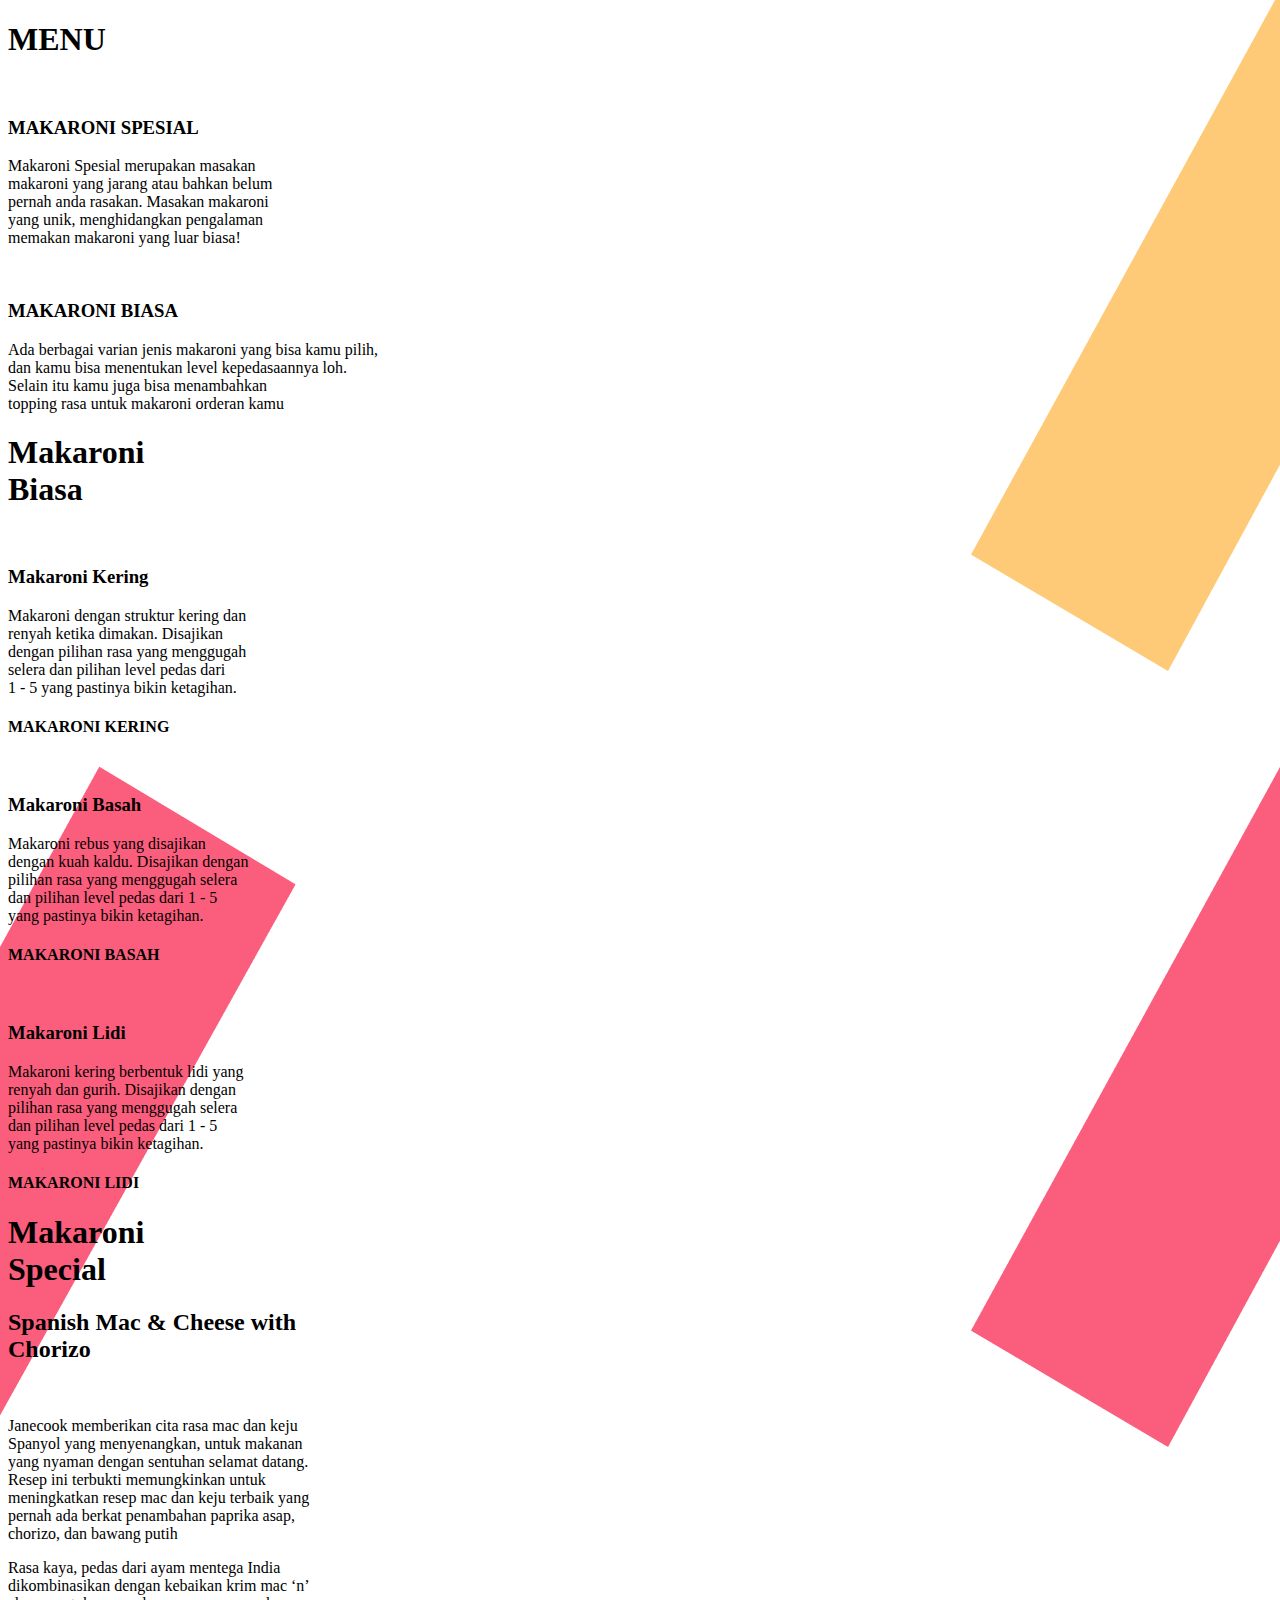
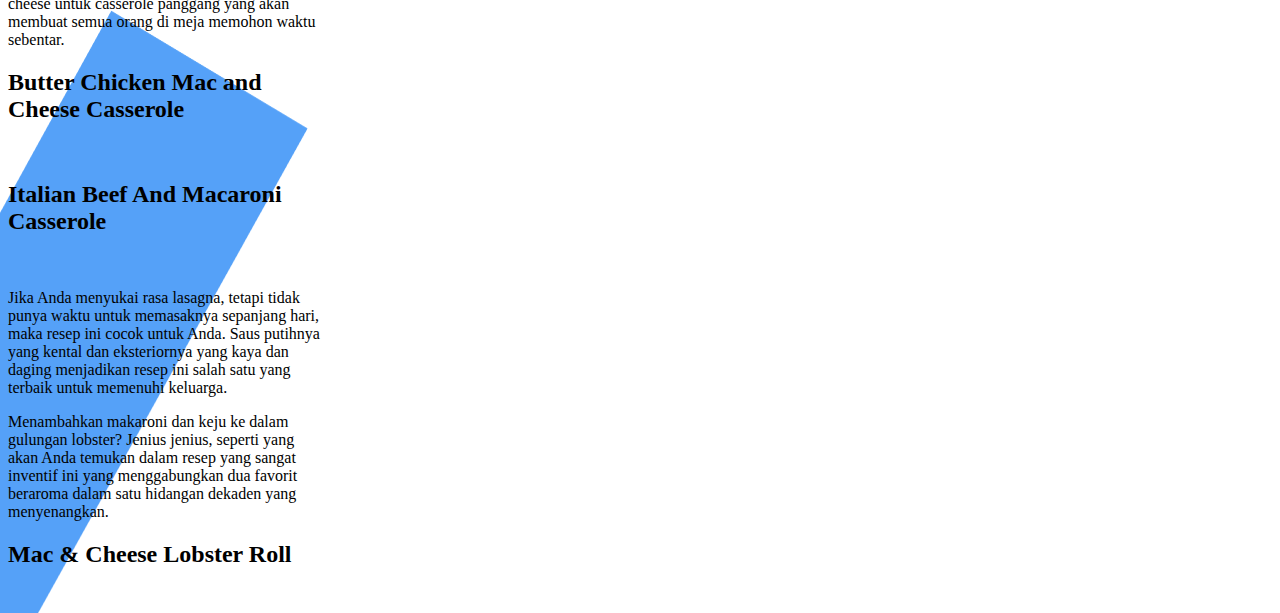
==== menu.html @ cb3ac732 "Merge pull request #6 from davahamka/master" ====
<!DOCTYPE html>
<html lang="en">
  <head>
    <meta charset="UTF-8" />
    <meta name="viewport" content="width=device-width, initial-scale=1.0" />
    <title>Document</title>
    <link rel="stylesheet" href="./bootstrap/css/bootstrap.min.css" />
    <link rel="stylesheet" href="./assets/css/styles.css" />
  </head>
  <body>
    <app-bar></app-bar>


    <div class="menu">
      <div class="title-menu">
        <h1>MENU</h1>
      </div>
      <div class="hero1-menu">
        <img src="assets/image/pastami.png" alt="" />
      </div>
      <div class="special-menu">
        <h3>MAKARONI SPESIAL</h3>
        <p>
          Makaroni Spesial merupakan masakan <br />
          makaroni yang jarang atau bahkan belum <br />
          pernah anda rasakan. Masakan makaroni <br />
          yang unik, menghidangkan pengalaman <br />
          memakan makaroni yang luar biasa!
        </p>
      </div>
      <div class="hero2-menu">
        <img src="assets//image/pasta1.png" alt="" />
      </div>
      <div class="biasa-menu">
        <h3>MAKARONI BIASA</h3>
        <p>
          Ada berbagai varian jenis makaroni yang bisa kamu pilih, <br />
          dan kamu bisa menentukan level kepedasaannya loh. <br />
          Selain itu kamu juga bisa menambahkan <br />
          topping rasa untuk makaroni orderan kamu
        </p>
      </div>
    </div>

    <div class="makaroni-biasa">
      <div class="title-biasa">
        <h1>
          Makaroni <br />
          Biasa
        </h1>
      </div>
      <div class="kering-biasa">
        <div class="hero-kering">
          <img src="/assets/image/kering.png" alt="" />
        </div>
        <div class="caption-kering">
          <h3>Makaroni Kering</h3>
          <p>
            Makaroni dengan struktur kering dan <br />
            renyah ketika dimakan. Disajikan <br />
            dengan pilihan rasa yang menggugah <br />
            selera dan pilihan level pedas dari <br />
            1 - 5 yang pastinya bikin ketagihan.
          </p>
        </div>
      </div>
      <div class="kering-gallery">
        <h4>MAKARONI KERING</h4>
        <div class="box-menu">
          <div class="kering1 gallery"></div>
          <div class="kering2 gallery"></div>
          <div class="kering3 gallery"></div>
        </div>
      </div>
      <div class="basah-biasa">
        <div class="hero-basah">
          <img src="./assets/image/basah.png" alt="" />
        </div>
        <div class="caption-basah">
          <h3>Makaroni Basah</h3>
          <p>
            Makaroni rebus yang disajikan <br />
            dengan kuah kaldu. Disajikan dengan <br />
            pilihan rasa yang menggugah selera <br />
            dan pilihan level pedas dari 1 - 5 <br />
            yang pastinya bikin ketagihan.
          </p>
        </div>
      </div>
      <div class="basah-gallery">
        <h4>MAKARONI BASAH</h4>
        <div class="box-menu">
          <div class="basah1 gallery"></div>
          <div class="basah2 gallery"></div>
          <div class="basah3 gallery"></div>
        </div>
      </div>
      <div class="lidi-biasa">
        <div class="hero-lidi">
          <img src="./assets/image/lidi.png" alt="" />
        </div>
        <div class="caption-lidi">
          <h3>Makaroni Lidi</h3>
          <p>
            Makaroni kering berbentuk lidi yang <br />
            renyah dan gurih. Disajikan dengan <br />
            pilihan rasa yang menggugah selera <br />
            dan pilihan level pedas dari 1 - 5 <br />
            yang pastinya bikin ketagihan.
          </p>
        </div>
      </div>
      <div class="lidi-gallery">
        <h4>MAKARONI LIDI</h4>
        <div class="box-menu">
          <div class="lidi1 gallery"></div>
          <div class="lidi2 gallery"></div>
          <div class="lidi3 gallery"></div>
        </div>
      </div>
    </div>

    <div class="makaroni-special">
      <div class="title-special">
        <h1>
          Makaroni <br />
          Special
        </h1>
      </div>
      <div class="container-special">
        <div class="special1">
          <div class="hero-special1">
            <h2>
              Spanish Mac & Cheese with <br />
              Chorizo
            </h2>
            <img src="./assets/image/pic1.jfif" alt="" />
          </div>
          <div class="caption-special1">
            <p>
              Janecook memberikan cita rasa mac dan keju <br />
              Spanyol yang menyenangkan, untuk makanan <br />
              yang nyaman dengan sentuhan selamat datang. <br />
              Resep ini terbukti memungkinkan untuk <br />
              meningkatkan resep mac dan keju terbaik yang <br />
              pernah ada berkat penambahan paprika asap, <br />
              chorizo, dan bawang putih
            </p>
          </div>
        </div>
        <div class="special2">
          <div class="caption-special2">
            <p>
              Rasa kaya, pedas dari ayam mentega India <br />
              dikombinasikan dengan kebaikan krim mac ‘n’ <br />
              cheese untuk casserole panggang yang akan<br />
              membuat semua orang di meja memohon waktu <br />
              sebentar.
            </p>
          </div>
          <div class="hero-special2">
            <h2>
              Butter Chicken Mac and <br />
              Cheese Casserole
            </h2>
            <img src="./assets/image/pic2.jfif" alt="" />
          </div>
        </div>
        <div class="special3">
          <div class="hero-special3">
            <h2>
              Italian Beef And Macaroni <br />
              Casserole
            </h2>
            <img src="./assets/image/pic3.jfif" alt="" />
          </div>
          <div class="caption-special3">
            <p>
              Jika Anda menyukai rasa lasagna, tetapi tidak <br />
              punya waktu untuk memasaknya sepanjang hari, <br />
              maka resep ini cocok untuk Anda. Saus putihnya <br />
              yang kental dan eksteriornya yang kaya dan <br />
              daging menjadikan resep ini salah satu yang <br />
              terbaik untuk memenuhi keluarga.
            </p>
          </div>
        </div>
        <div class="special4">
          <div class="caption-special4">
            <p>
              Menambahkan makaroni dan keju ke dalam <br />
              gulungan lobster? Jenius jenius, seperti yang <br />
              akan Anda temukan dalam resep yang sangat <br />
              inventif ini yang menggabungkan dua favorit <br />
              beraroma dalam satu hidangan dekaden yang <br />
              menyenangkan.
            </p>
          </div>
          <div class="hero-special4">
            <h2>Mac & Cheese Lobster Roll</h2>
            <img src="./assets/image/pic4.jfif" alt="" />
          </div>
        </div>
      </div>
    </div>
    <script src="./assets/js/jquery.js"></script>
    <script src="./assets/js/popper.min.js"></script>
    <script src="./assets/js/bootstrap.min.js"></script>
    <script src="./assets/js/index.js" type="module"></script>
  </body>
</html>
---- assets/css/styles.css ----
@import "./fonts.css";
@import "./home.css";
@import "./tentang-kami.css";
@import "./menu.css";
@import "./lokasi.css";
@import "./appbar.css";
@import "./footerbar.css";
@import "./promo.css"
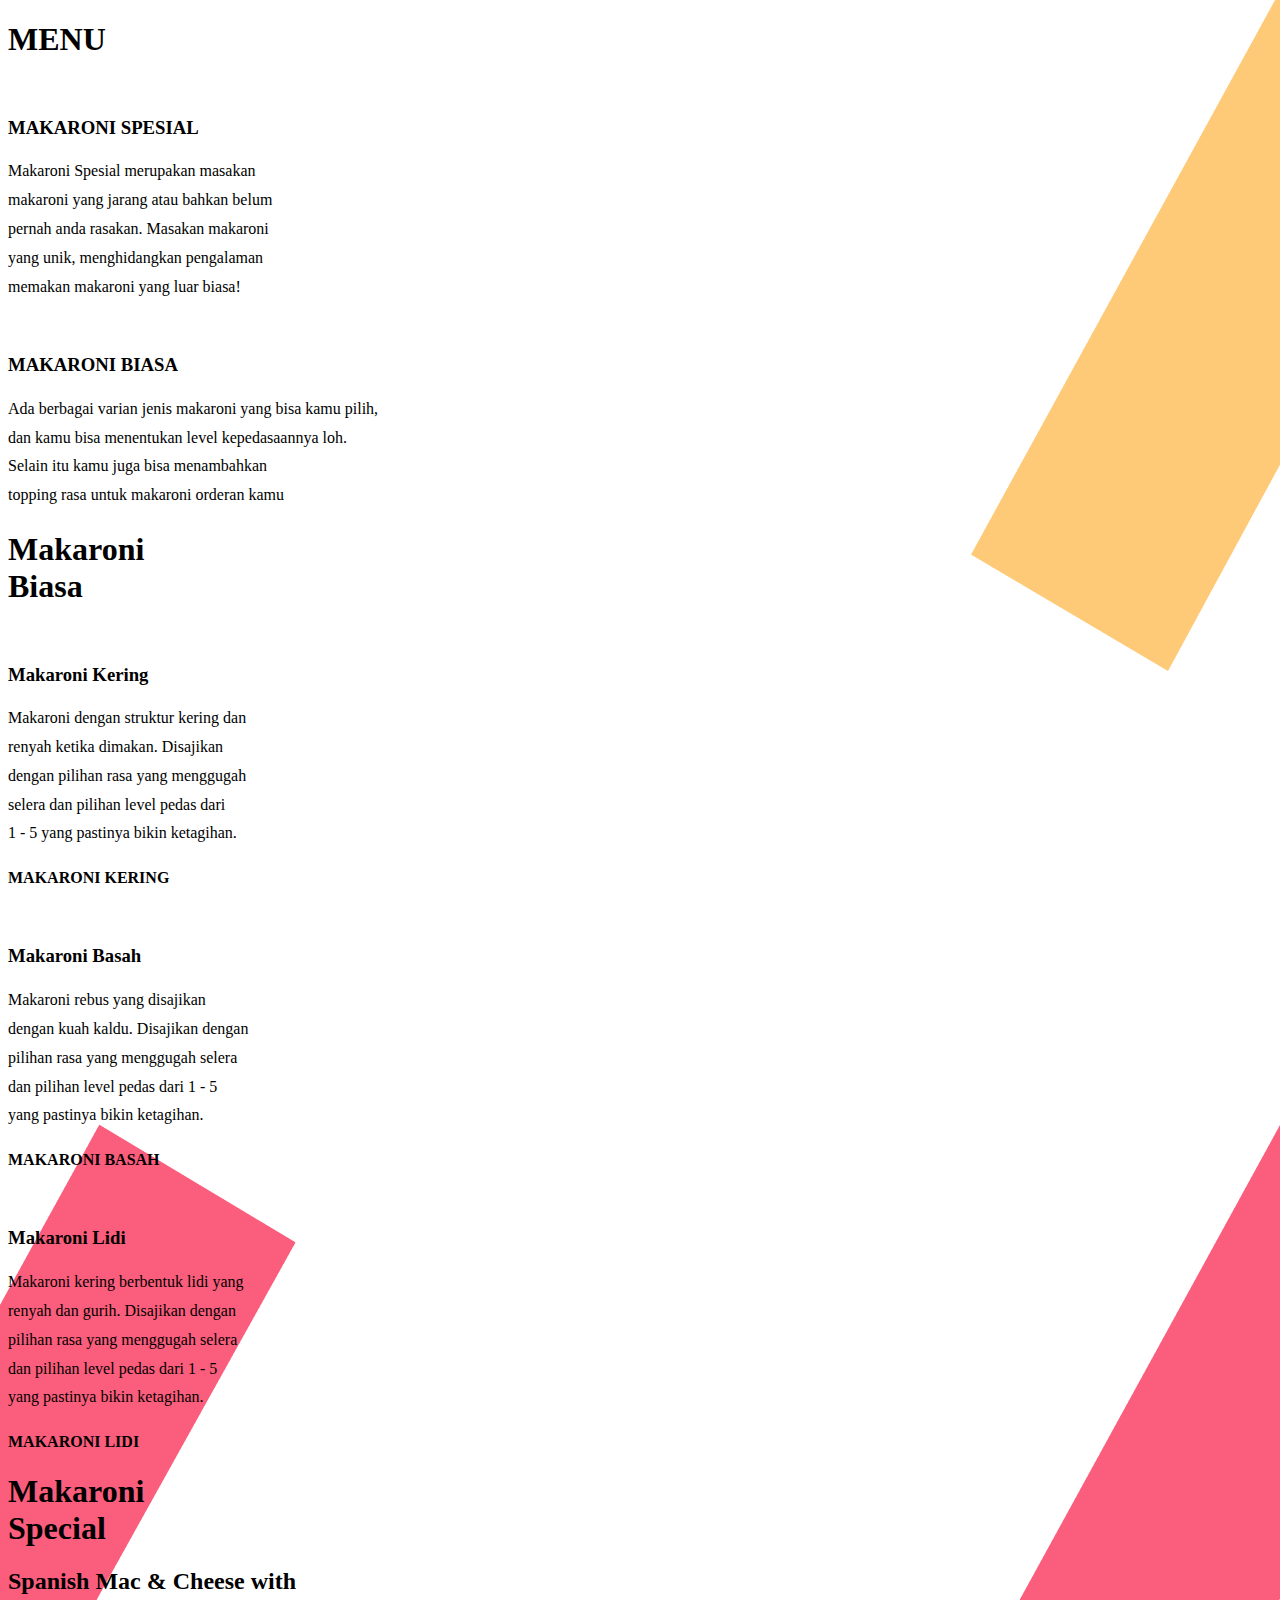
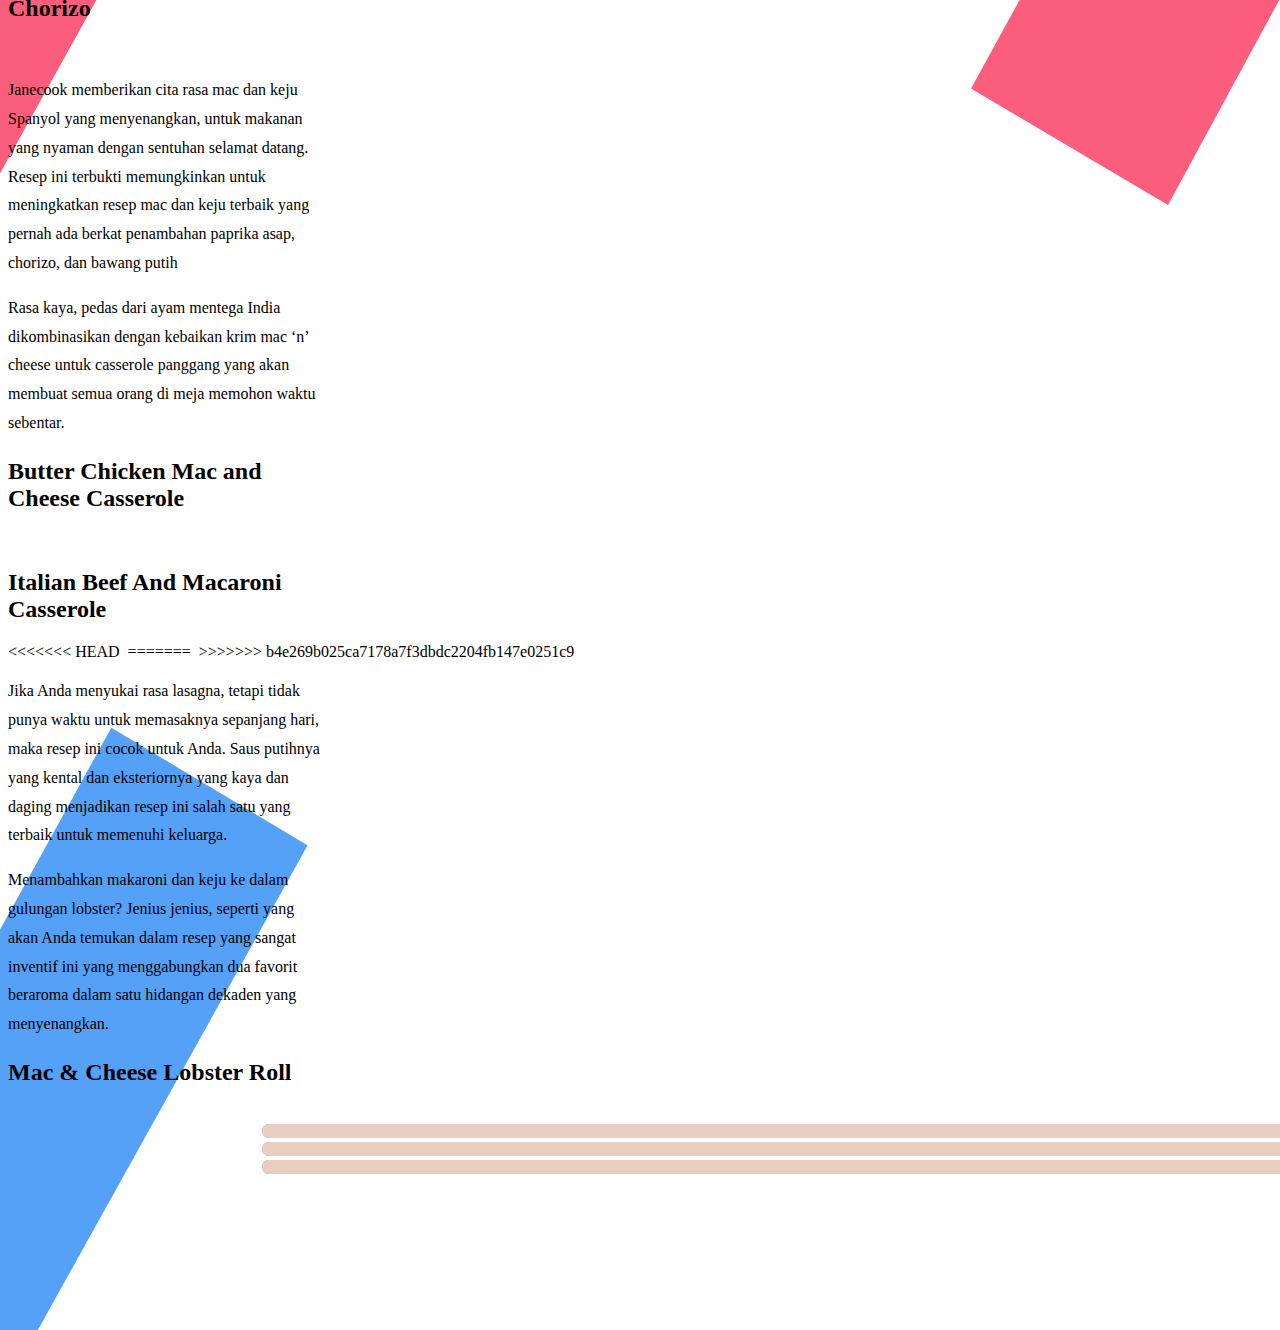
==== commit 13e5813d: "SSR Update" ====
--- a/menu.html
+++ b/menu.html
@@ -3,15 +3,14 @@
   <head>
     <meta charset="UTF-8" />
     <meta name="viewport" content="width=device-width, initial-scale=1.0" />
-    <title>Document</title>
+    <title>Menu</title>
     <link rel="stylesheet" href="./bootstrap/css/bootstrap.min.css" />
     <link rel="stylesheet" href="./assets/css/styles.css" />
   </head>
   <body>
     <app-bar></app-bar>
 
-
-    <div class="menu">
+    <div class="menu" id="menu">
       <div class="title-menu">
         <h1>MENU</h1>
       </div>
@@ -42,7 +41,7 @@
       </div>
     </div>
 
-    <div class="makaroni-biasa">
+    <div class="makaroni-biasa" id="menu-biasa">
       <div class="title-biasa">
         <h1>
           Makaroni <br />
@@ -120,7 +119,7 @@
       </div>
     </div>
 
-    <div class="makaroni-special">
+    <div class="makaroni-special" id="menu-special">
       <div class="title-special">
         <h1>
           Makaroni <br />
@@ -172,7 +171,11 @@
               Italian Beef And Macaroni <br />
               Casserole
             </h2>
+<<<<<<< HEAD
+            <img src="/JaneCook-Project/assets/image/pic3.png" alt="" />
+=======
             <img src="./assets/image/pic3.jfif" alt="" />
+>>>>>>> b4e269b025ca7178a7f3dbdc2204fb147e0251c9
           </div>
           <div class="caption-special3">
             <p>
@@ -203,6 +206,87 @@
         </div>
       </div>
     </div>
+    <div class="garis-menu">
+      <svg
+        width="2000"
+        height="14"
+        viewBox="0 0 1438 14"
+        fill="none"
+        xmlns="http://www.w3.org/2000/svg"
+      >
+        <g opacity="0.5">
+          <path
+            d="M2561 14C2564.87 14 2568 10.866 2568 7V7C2568 3.13401 2564.87 -4.17233e-07 2561 -4.17233e-07L-20 -4.17233e-07C-23.866 -4.17233e-07 -26.9999 3.13401 -26.9999 7V7C-26.9999 10.866 -23.8659 14 -19.9999 14L2561 14Z"
+            fill="#5C2100"
+          />
+          <path
+            d="M2561 14C2564.87 14 2568 10.866 2568 7V7C2568 3.13401 2564.87 -4.17233e-07 2561 -4.17233e-07L-20 -4.17233e-07C-23.866 -4.17233e-07 -26.9999 3.13401 -26.9999 7V7C-26.9999 10.866 -23.8659 14 -19.9999 14L2561 14Z"
+            fill="#D19F83"
+          />
+        </g>
+      </svg>
+    </div>
+    <div class="garis2">
+      <svg
+        width="2000"
+        height="14"
+        viewBox="0 0 1438 14"
+        fill="none"
+        xmlns="http://www.w3.org/2000/svg"
+      >
+        <g opacity="0.5">
+          <path
+            d="M2561 14C2564.87 14 2568 10.866 2568 7V7C2568 3.13401 2564.87 -4.17233e-07 2561 -4.17233e-07L-20 -4.17233e-07C-23.866 -4.17233e-07 -26.9999 3.13401 -26.9999 7V7C-26.9999 10.866 -23.8659 14 -19.9999 14L2561 14Z"
+            fill="#5C2100"
+          />
+          <path
+            d="M2561 14C2564.87 14 2568 10.866 2568 7V7C2568 3.13401 2564.87 -4.17233e-07 2561 -4.17233e-07L-20 -4.17233e-07C-23.866 -4.17233e-07 -26.9999 3.13401 -26.9999 7V7C-26.9999 10.866 -23.8659 14 -19.9999 14L2561 14Z"
+            fill="#D19F83"
+          />
+        </g>
+      </svg>
+    </div>
+    <div class="garis1">
+      <svg
+        width="2000"
+        height="14"
+        viewBox="0 0 1438 14"
+        fill="none"
+        xmlns="http://www.w3.org/2000/svg"
+      >
+        <g opacity="0.5">
+          <path
+            d="M2561 14C2564.87 14 2568 10.866 2568 7V7C2568 3.13401 2564.87 -4.17233e-07 2561 -4.17233e-07L-20 -4.17233e-07C-23.866 -4.17233e-07 -26.9999 3.13401 -26.9999 7V7C-26.9999 10.866 -23.8659 14 -19.9999 14L2561 14Z"
+            fill="#5C2100"
+          />
+          <path
+            d="M2561 14C2564.87 14 2568 10.866 2568 7V7C2568 3.13401 2564.87 -4.17233e-07 2561 -4.17233e-07L-20 -4.17233e-07C-23.866 -4.17233e-07 -26.9999 3.13401 -26.9999 7V7C-26.9999 10.866 -23.8659 14 -19.9999 14L2561 14Z"
+            fill="#D19F83"
+          />
+        </g>
+      </svg>
+    </div>
+    <div class="lingkaran-menu"></div>
+    <div class="kotakan"></div>
+    <div class="plus1"><img src="assets/image/plus.png" alt="" /></div>
+    <div class="plus2"><img src="assets/image/plus.png" alt="" /></div>
+    <div class="plus3"><img src="assets/image/plus.png" alt="" /></div>
+    <div class="plus4"><img src="assets/image/plus.png" alt="" /></div>
+    <div class="bunder"></div>
+    <div class="bunder2"></div>
+    <div class="bunder3"></div>
+    <div class="bunder4"></div>
+    <div class="pasta"><img src="assets/image/pasta.png" alt="" /></div>
+    <div class="balok1"><img src="assets/image/balok1.png" alt="" /></div>
+    <div class="balok2"><img src="assets/image/balok2.png" alt="" /></div>
+    <div class="bingkai-menu1">
+      <img src="assets/image/bingkai-menu1.png" alt="" />
+    </div>
+    <div class="bingkai-menu2"></div>
+    <div class="bingkai-menu3"></div>
+    <div class="bingkai-menu4"></div>
+    <div class="bingkai-menu5"></div>
+    <app-footer></app-footer>
     <script src="./assets/js/jquery.js"></script>
     <script src="./assets/js/popper.min.js"></script>
     <script src="./assets/js/bootstrap.min.js"></script>
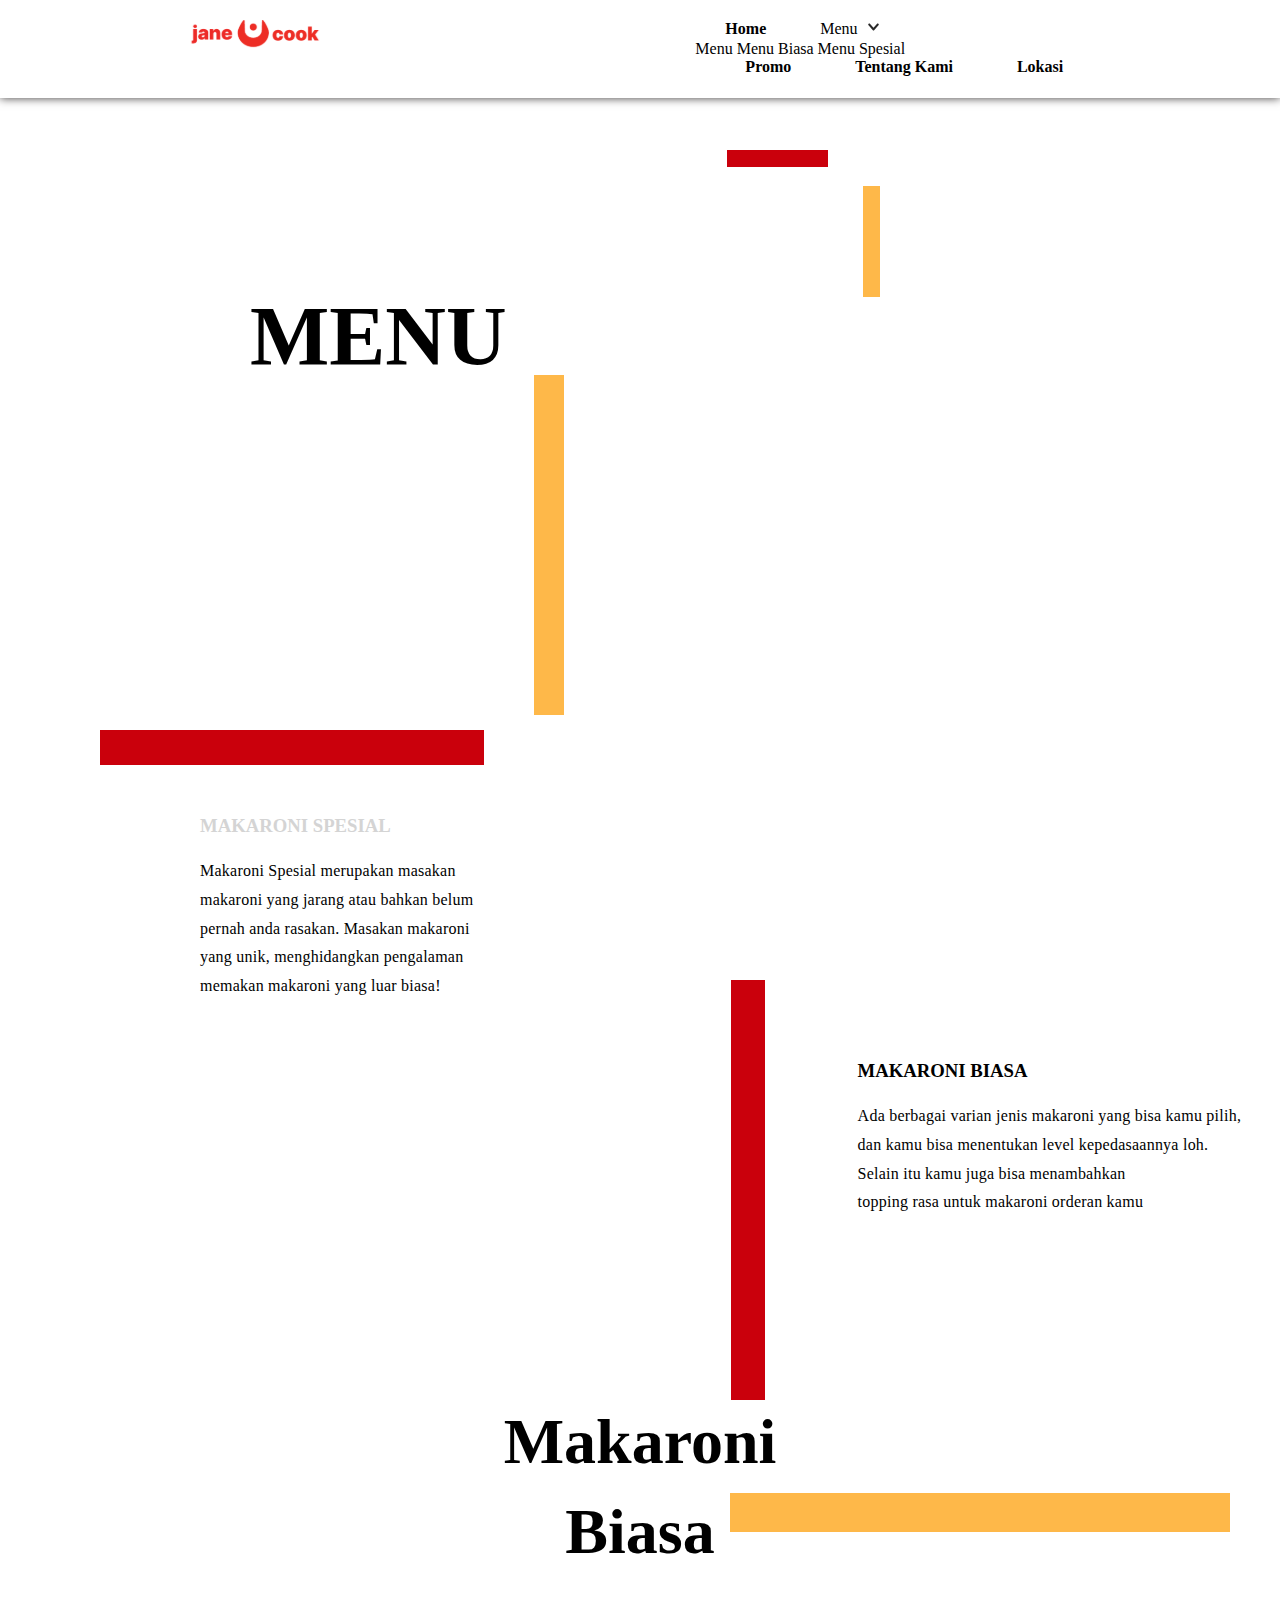
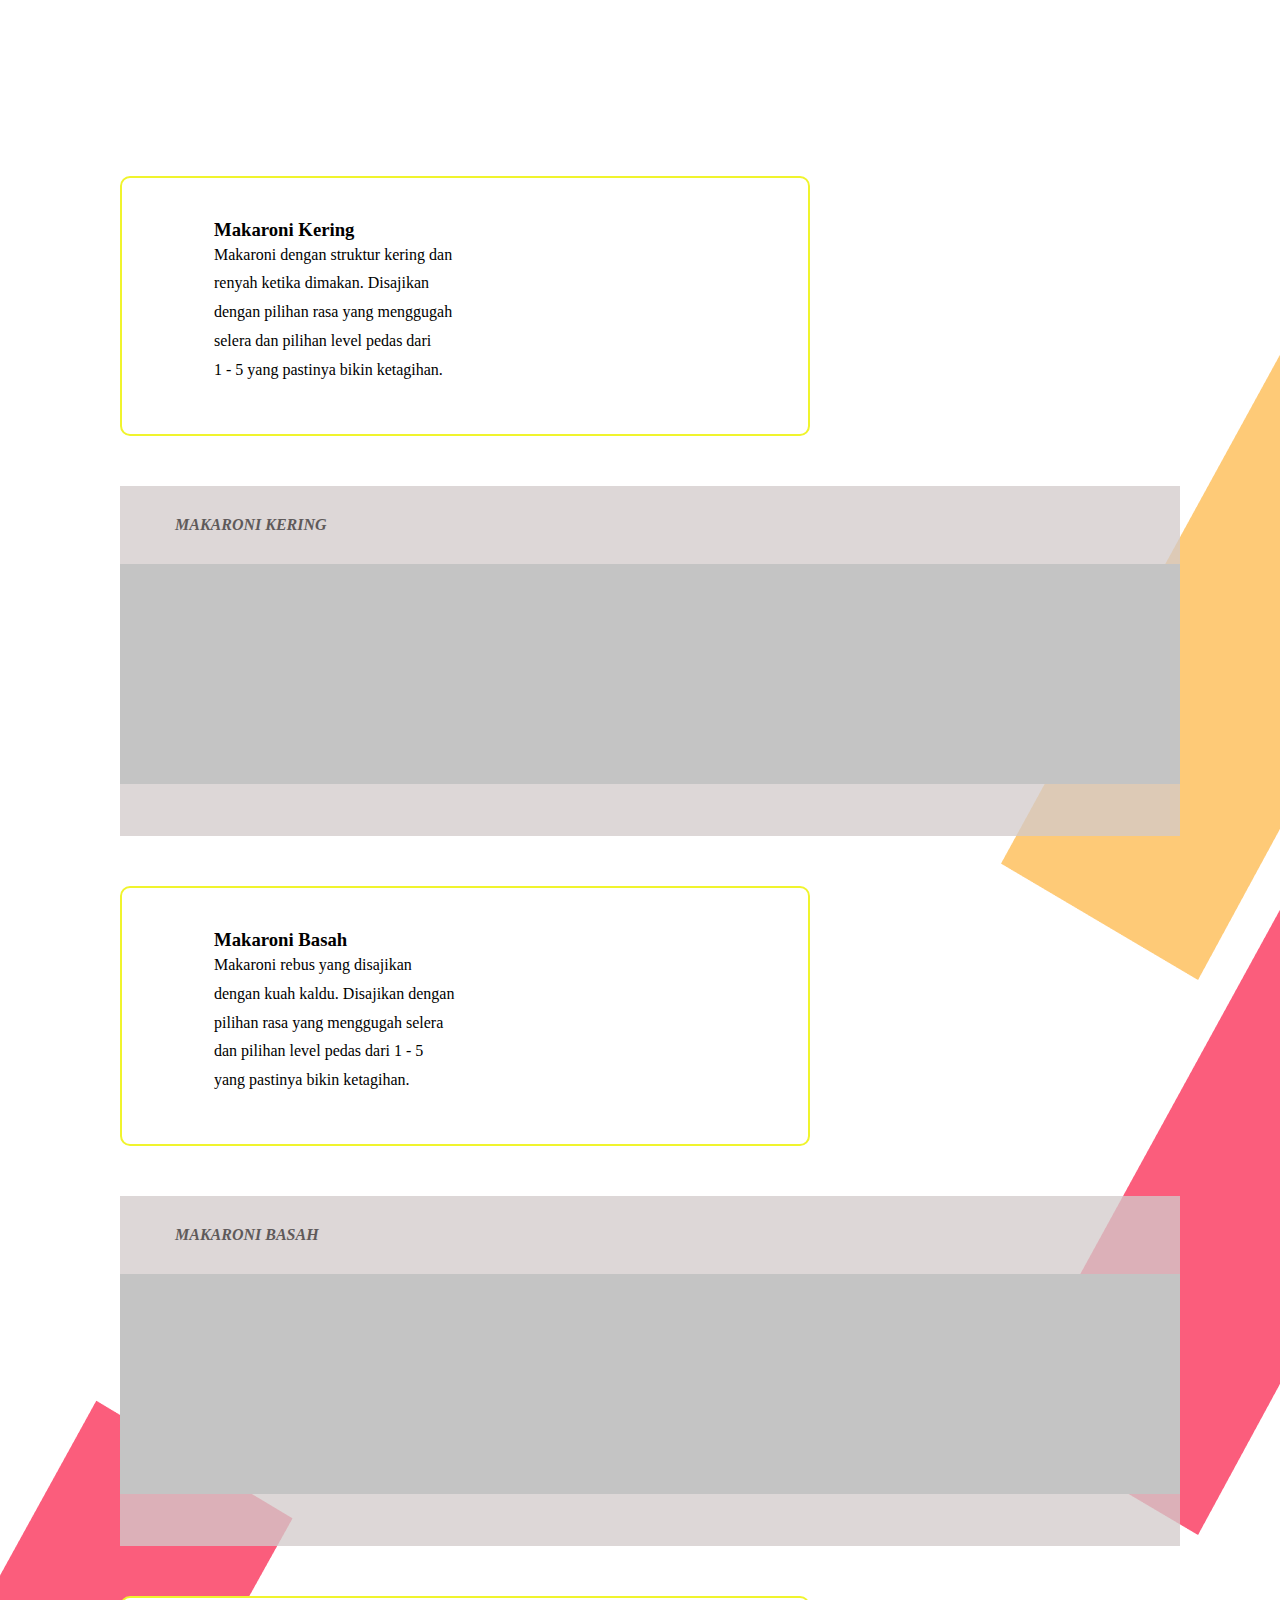
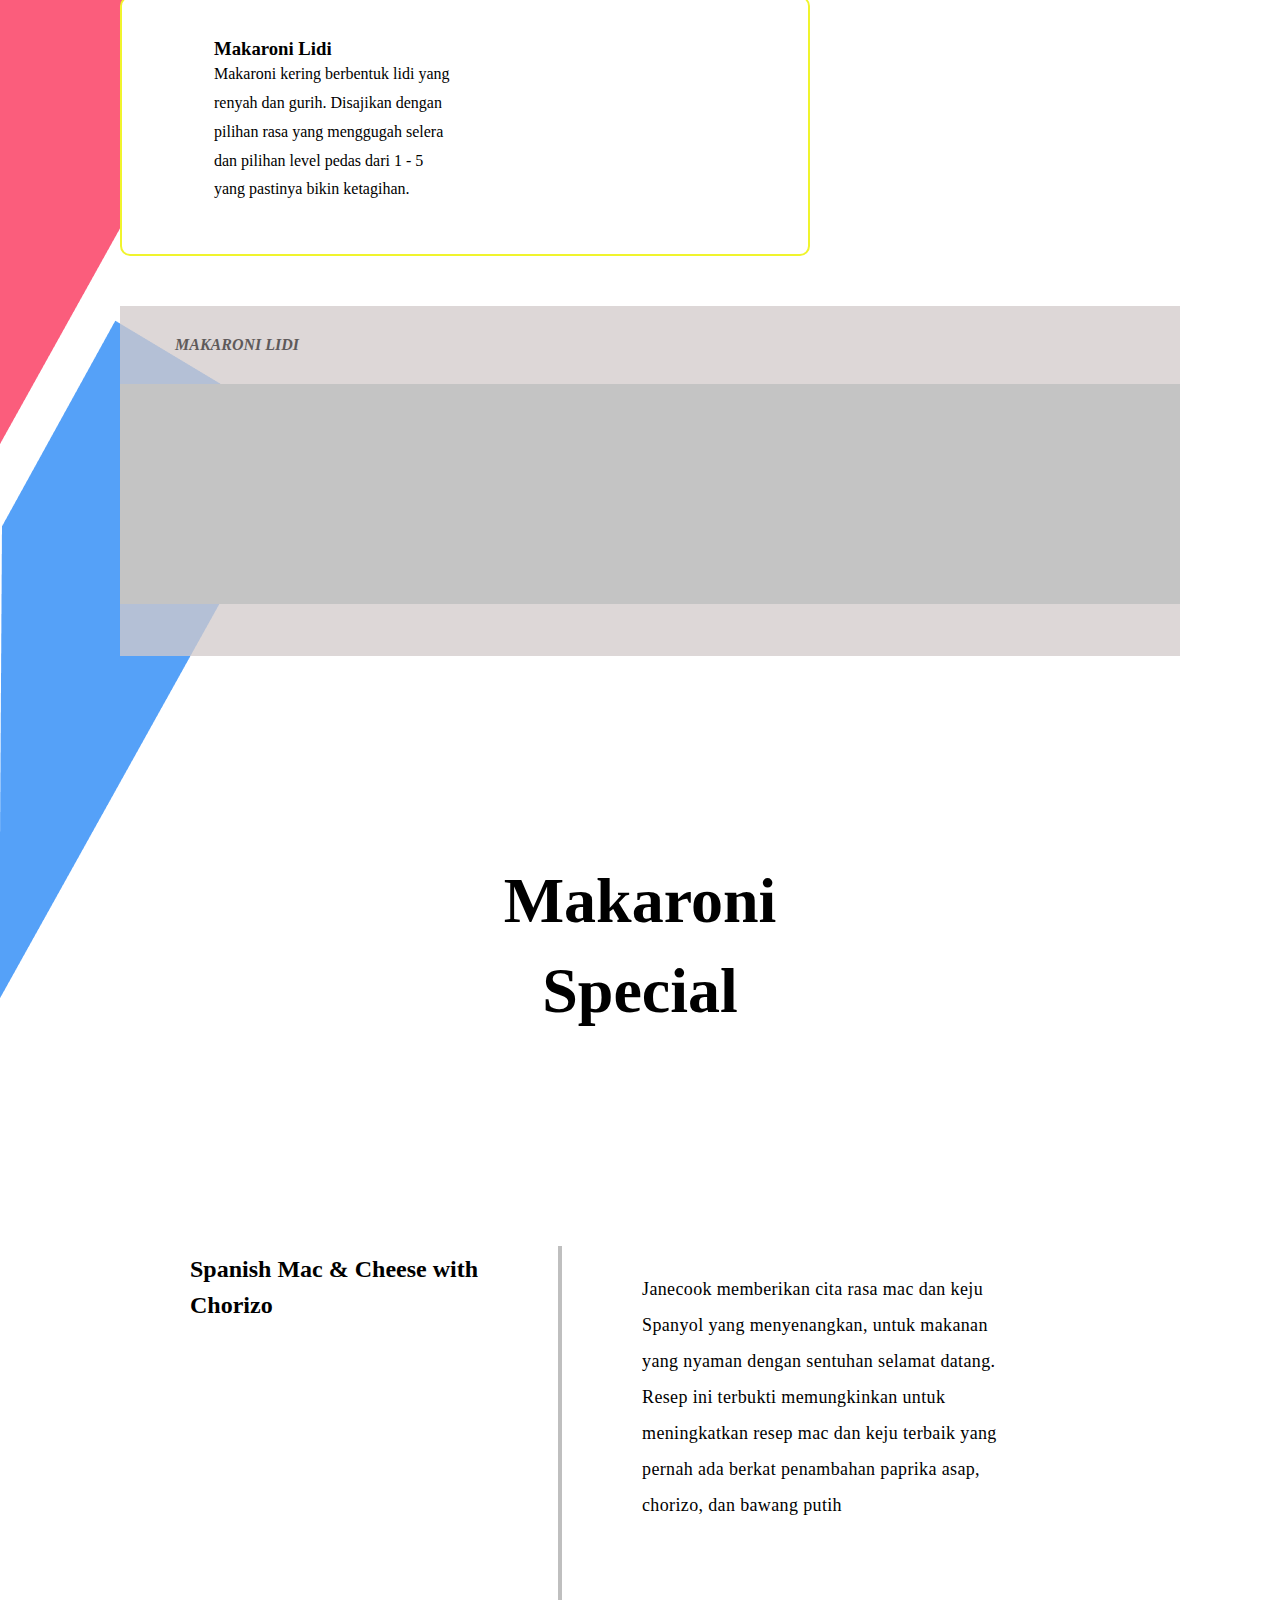
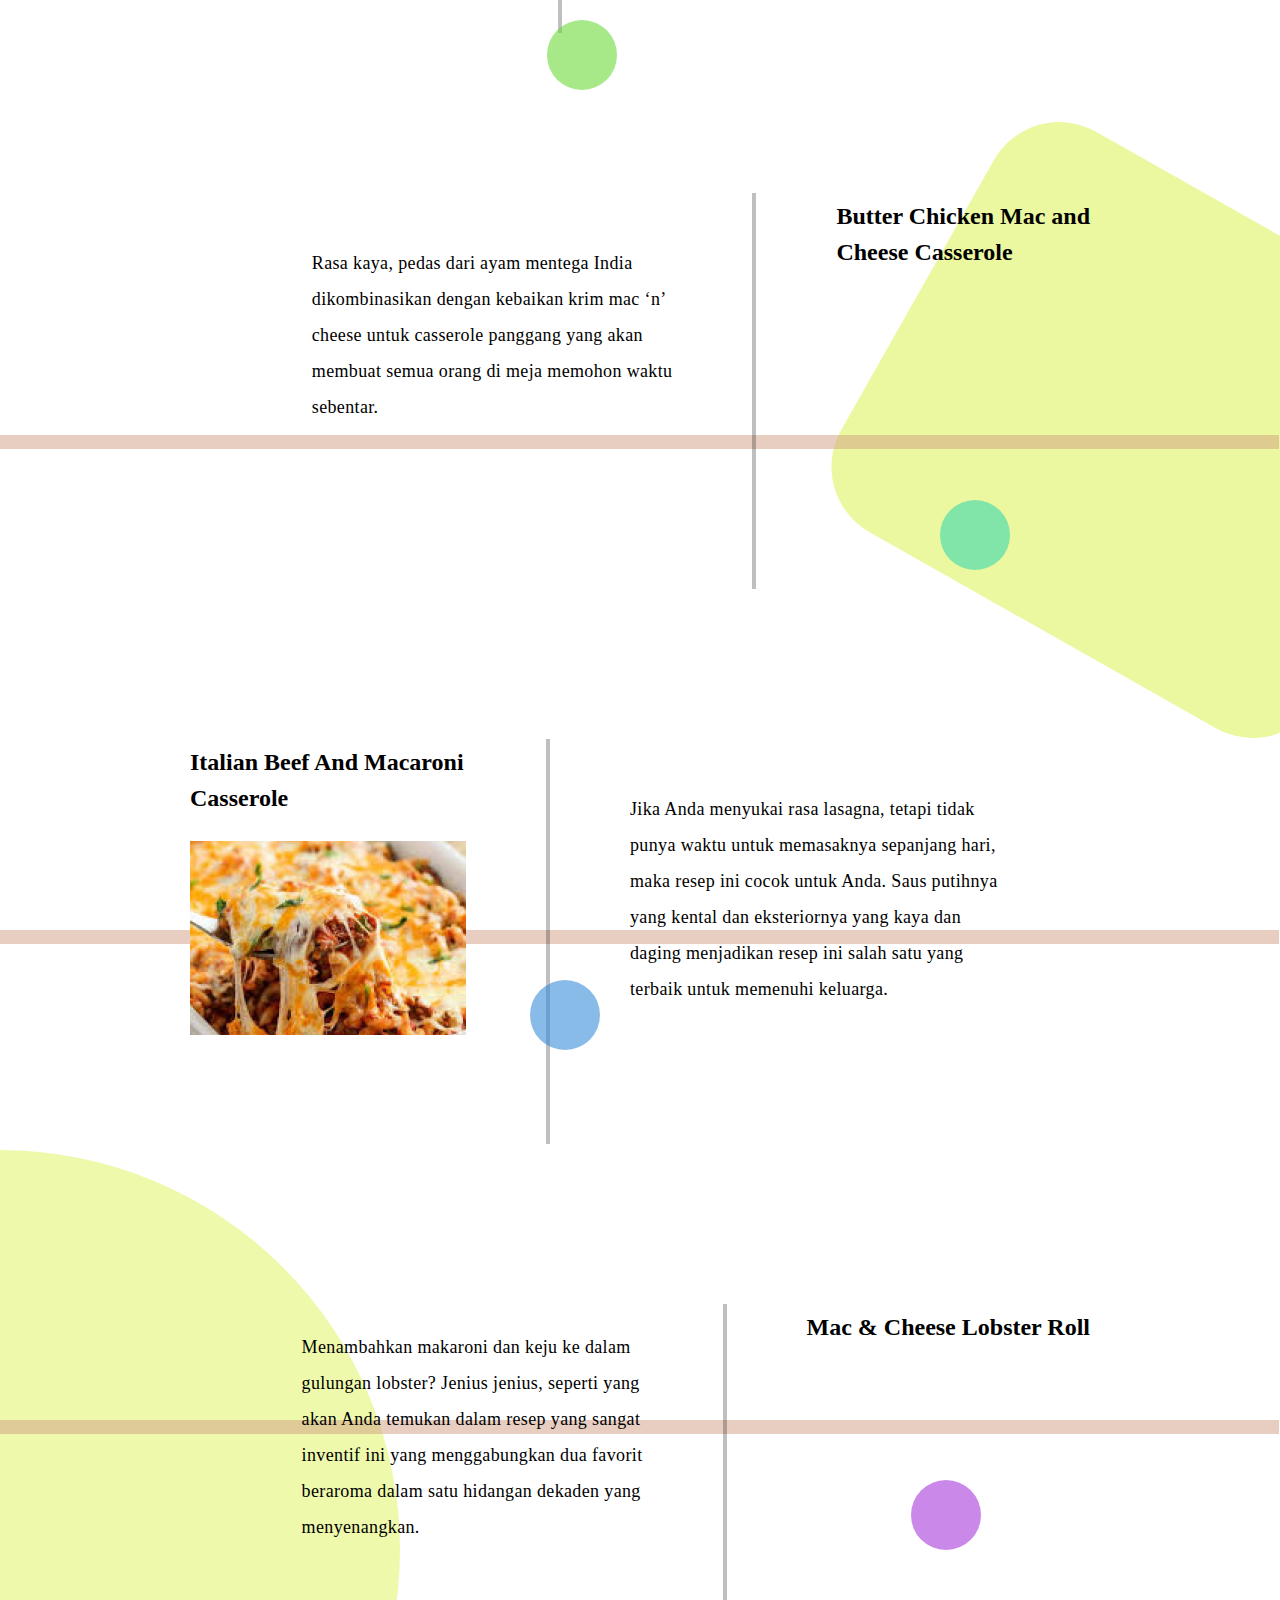
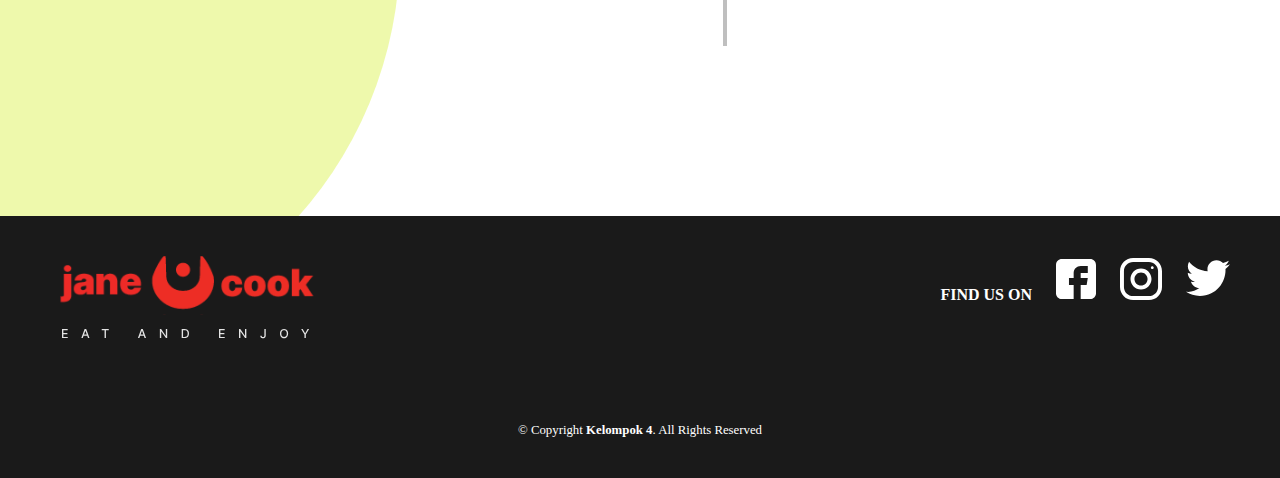
==== commit 646680d2: "Merge pull request #1 from MachsunSSR/master" ====
--- a/menu.html
+++ b/menu.html
@@ -4,11 +4,90 @@
     <meta charset="UTF-8" />
     <meta name="viewport" content="width=device-width, initial-scale=1.0" />
     <title>Menu</title>
+    <link rel="icon" type="image/gif/png" href="./assets/img/jancok.png" />
     <link rel="stylesheet" href="./bootstrap/css/bootstrap.min.css" />
     <link rel="stylesheet" href="./assets/css/styles.css" />
   </head>
   <body>
-    <app-bar></app-bar>
+    <nav class="janecook-nav fixed-top">
+      <div>
+        <svg
+          width="135"
+          height="30"
+          viewBox="0 0 135 30"
+          fill="none"
+          xmlns="http://www.w3.org/2000/svg"
+          xmlns:xlink="http://www.w3.org/1999/xlink"
+        >
+          <rect width="135" height="30" fill="url(#pattern0)" />
+          <defs>
+            <pattern
+              id="pattern0"
+              patternContentUnits="objectBoundingBox"
+              width="1"
+              height="1"
+            >
+              <use
+                xlink:href="#image0"
+                transform="translate(-0.00673401) scale(0.003367 0.0151515)"
+              />
+            </pattern>
+            <image
+              id="image0"
+              width="301"
+              height="66"
+              xlink:href="[data-uri]"
+            />
+          </defs>
+        </svg>
+      </div>
+      <div>
+        <ul>
+          <li><a class="link" href="./index.html">Home</a></li>
+          <li>
+            <a
+              class=""
+              href="menu.html"
+              role="button"
+              id="dropdownMenuLink"
+              data-toggle="dropdown"
+              aria-haspopup="true"
+              aria-expanded="false"
+            >
+              Menu<span
+                ><svg
+                  style="margin-left: 10px;"
+                  width="11"
+                  height="14"
+                  viewBox="0 0 11 14"
+                  fill=""
+                  xmlns="http://www.w3.org/2000/svg"
+                >
+                  <path
+                    d="M5.08331 10.431L0.311491 5.11692C0.0813503 4.86063 0.0813503 4.44511 0.311491 4.18884L0.868047 3.56904C1.09779 3.31319 1.47015 3.3127 1.70044 3.56795L5.5 7.77946L9.29955 3.56795C9.52983 3.3127 9.90219 3.31319 10.1319 3.56904L10.6885 4.18884C10.9186 4.44514 10.9186 4.86065 10.6885 5.11692L5.9167 10.431C5.68656 10.6873 5.31345 10.6873 5.08331 10.431Z"
+                    fill="#292929"
+                  /></svg
+              ></span>
+            </a>
+
+            <div class="dropdown-menu" aria-labelledby="dropdownMenuLink">
+              <a class="dropdown-item" href="./menu.html">Menu</a>
+              <a class="dropdown-item" href="./menu.html?action=edit#menu-biasa"
+                >Menu Biasa</a
+              >
+              <a
+                class="dropdown-item"
+                href="./menu.html?action=edit#menu-special"
+                >Menu Spesial</a
+              >
+            </div>
+          </li>
+          <li><a href="./promo.html" class="link">Promo</a></li>
+          <li><a href="./tentang-kami.html" class="link">Tentang Kami</a></li>
+          <li><a href="./lokasi.html" class="link">Lokasi</a></li>
+        </ul>
+      </div>
+    </nav>
 
     <div class="menu" id="menu">
       <div class="title-menu">
@@ -50,7 +129,7 @@
       </div>
       <div class="kering-biasa">
         <div class="hero-kering">
-          <img src="/assets/image/kering.png" alt="" />
+          <img src="assets/image/kering.png" alt="" />
         </div>
         <div class="caption-kering">
           <h3>Makaroni Kering</h3>
@@ -73,7 +152,7 @@
       </div>
       <div class="basah-biasa">
         <div class="hero-basah">
-          <img src="./assets/image/basah.png" alt="" />
+          <img src="assets/image/basah.png" alt="" />
         </div>
         <div class="caption-basah">
           <h3>Makaroni Basah</h3>
@@ -171,11 +250,7 @@
               Italian Beef And Macaroni <br />
               Casserole
             </h2>
-<<<<<<< HEAD
-            <img src="/JaneCook-Project/assets/image/pic3.png" alt="" />
-=======
-            <img src="./assets/image/pic3.jfif" alt="" />
->>>>>>> b4e269b025ca7178a7f3dbdc2204fb147e0251c9
+            <img src="./assets/image/pic3.png" alt="" />
           </div>
           <div class="caption-special3">
             <p>
@@ -286,7 +361,108 @@
     <div class="bingkai-menu3"></div>
     <div class="bingkai-menu4"></div>
     <div class="bingkai-menu5"></div>
-    <app-footer></app-footer>
+    <footer class="janecook-footer">
+      <div class="atas">
+        <div class="kiri">
+          <svg
+            width="291"
+            height="83"
+            viewBox="0 0 301 93"
+            fill="none"
+            xmlns="http://www.w3.org/2000/svg"
+            xmlns:xlink="http://www.w3.org/1999/xlink"
+          >
+            <path
+              d="M12.1186 92V81.8182H18.5021V83.1406H13.6548V86.2429H18.169V87.5604H13.6548V90.6776H18.5618V92H12.1186ZM35.4142 92H33.7836L37.4476 81.8182H39.2225L42.8865 92H41.2559L38.3773 83.6676H38.2978L35.4142 92ZM35.6877 88.0128H40.9775V89.3054H35.6877V88.0128ZM56.638 83.1406V81.8182H64.5179V83.1406H61.3411V92H59.8098V83.1406H56.638ZM98.8244 92H97.1937L100.858 81.8182H102.633L106.297 92H104.666L101.787 83.6676H101.708L98.8244 92ZM99.0978 88.0128H104.388V89.3054H99.0978V88.0128ZM129.985 81.8182V92H128.573L123.398 84.5327H123.303V92H121.767V81.8182H123.189L128.369 89.2955H128.464V81.8182H129.985ZM149.522 92H146.226V81.8182H149.627C150.624 81.8182 151.481 82.022 152.197 82.4297C152.913 82.834 153.461 83.4157 153.843 84.1747C154.227 84.9304 154.419 85.8369 154.419 86.8942C154.419 87.9548 154.225 88.8662 153.838 89.6286C153.453 90.3909 152.896 90.9775 152.167 91.3885C151.438 91.7962 150.556 92 149.522 92ZM147.762 90.6577H149.438C150.213 90.6577 150.858 90.5118 151.372 90.2202C151.885 89.9252 152.27 89.4993 152.525 88.9425C152.78 88.3823 152.908 87.6996 152.908 86.8942C152.908 86.0954 152.78 85.4176 152.525 84.8608C152.273 84.304 151.897 83.8814 151.396 83.593C150.896 83.3047 150.275 83.1605 149.532 83.1605H147.762V90.6577ZM188.035 92V81.8182H194.418V83.1406H189.571V86.2429H194.085V87.5604H189.571V90.6776H194.478V92H188.035ZM218.688 81.8182V92H217.276L212.101 84.5327H212.006V92H210.47V81.8182H211.892L217.072 89.2955H217.167V81.8182H218.688ZM238.887 81.8182H240.418V89.0369C240.418 89.6899 240.289 90.2483 240.03 90.7124C239.775 91.1764 239.415 91.531 238.951 91.7763C238.487 92.0182 237.944 92.1392 237.32 92.1392C236.747 92.1392 236.232 92.0348 235.774 91.826C235.32 91.6172 234.961 91.3139 234.695 90.9162C234.434 90.5152 234.303 90.0279 234.303 89.4545H235.829C235.829 89.7363 235.894 89.9799 236.023 90.1854C236.155 90.3909 236.336 90.5516 236.565 90.6676C236.797 90.7803 237.062 90.8366 237.36 90.8366C237.685 90.8366 237.96 90.7687 238.186 90.6328C238.414 90.4936 238.588 90.2898 238.708 90.0213C238.827 89.7528 238.887 89.4247 238.887 89.0369V81.8182ZM265.498 86.9091C265.498 87.9962 265.299 88.9309 264.902 89.7131C264.504 90.492 263.959 91.0919 263.266 91.5128C262.577 91.9304 261.793 92.1392 260.914 92.1392C260.033 92.1392 259.246 91.9304 258.553 91.5128C257.864 91.0919 257.32 90.4903 256.922 89.7081C256.525 88.9259 256.326 87.9929 256.326 86.9091C256.326 85.822 256.525 84.889 256.922 84.1101C257.32 83.3279 257.864 82.728 258.553 82.3104C259.246 81.8894 260.033 81.679 260.914 81.679C261.793 81.679 262.577 81.8894 263.266 82.3104C263.959 82.728 264.504 83.3279 264.902 84.1101C265.299 84.889 265.498 85.822 265.498 86.9091ZM263.977 86.9091C263.977 86.0805 263.843 85.3828 263.574 84.8161C263.309 84.246 262.944 83.8151 262.48 83.5234C262.02 83.2285 261.498 83.081 260.914 83.081C260.328 83.081 259.804 83.2285 259.343 83.5234C258.883 83.8151 258.518 84.246 258.25 84.8161C257.984 85.3828 257.852 86.0805 257.852 86.9091C257.852 87.7377 257.984 88.437 258.25 89.0071C258.518 89.5739 258.883 90.0047 259.343 90.2997C259.804 90.5914 260.328 90.7372 260.914 90.7372C261.498 90.7372 262.02 90.5914 262.48 90.2997C262.944 90.0047 263.309 89.5739 263.574 89.0071C263.843 88.437 263.977 87.7377 263.977 86.9091ZM280.095 81.8182H281.84L284.5 86.4467H284.609L287.269 81.8182H289.014L285.32 88.0028V92H283.789V88.0028L280.095 81.8182Z"
+              fill="#E3E3E3"
+            />
+            <rect width="301" height="66" fill="url(#pattern0)" />
+            <defs>
+              <pattern
+                id="pattern0"
+                patternContentUnits="objectBoundingBox"
+                width="1"
+                height="1"
+              >
+                <use
+                  xlink:href="#image0"
+                  transform="scale(0.00332226 0.0151515)"
+                />
+              </pattern>
+              <image
+                id="image0"
+                width="301"
+                height="66"
+                xlink:href="[data-uri]"
+              />
+            </defs>
+          </svg>
+        </div>
+        <div class="kanan">
+          <a><b>FIND US ON</b></a>
+          <a>
+            <svg
+              width="40"
+              height="41"
+              viewBox="0 0 40 41"
+              fill="none"
+              xmlns="http://www.w3.org/2000/svg"
+            >
+              <path
+                d="M34.1406 0H5.85938C2.62878 0 0 2.63608 0 5.87565V34.2354C0 37.475 2.62878 40.1111 5.85938 40.1111H17.6562V25.9312H12.9688V18.8804H17.6562V14.1016C17.6562 10.2135 20.8102 7.05078 24.6875 7.05078H31.7969V14.1016H24.6875V18.8804H31.7969L30.625 25.9312H24.6875V40.1111H34.1406C37.3712 40.1111 40 37.475 40 34.2354V5.87565C40 2.63608 37.3712 0 34.1406 0Z"
+                fill="white"
+              />
+            </svg>
+          </a>
+          <a>
+            <svg
+              width="42"
+              height="42"
+              viewBox="0 0 42 42"
+              fill="none"
+              xmlns="http://www.w3.org/2000/svg"
+            >
+              <path
+                d="M28.875 0H13.125C5.87738 0 0 5.87738 0 13.125V28.875C0 36.1226 5.87738 42 13.125 42H28.875C36.1226 42 42 36.1226 42 28.875V13.125C42 5.87738 36.1226 0 28.875 0ZM38.0625 28.875C38.0625 33.9412 33.9412 38.0625 28.875 38.0625H13.125C8.05875 38.0625 3.9375 33.9412 3.9375 28.875V13.125C3.9375 8.05875 8.05875 3.9375 13.125 3.9375H28.875C33.9412 3.9375 38.0625 8.05875 38.0625 13.125V28.875Z"
+                fill="white"
+              />
+              <path
+                d="M21 10.5C15.2014 10.5 10.5 15.2014 10.5 21C10.5 26.7986 15.2014 31.5 21 31.5C26.7986 31.5 31.5 26.7986 31.5 21C31.5 15.2014 26.7986 10.5 21 10.5ZM21 27.5625C17.3828 27.5625 14.4375 24.6173 14.4375 21C14.4375 17.3801 17.3828 14.4375 21 14.4375C24.6173 14.4375 27.5625 17.3801 27.5625 21C27.5625 24.6173 24.6173 27.5625 21 27.5625Z"
+                fill="white"
+              />
+              <path
+                d="M32.2875 11.1117C33.0602 11.1117 33.6866 10.4853 33.6866 9.7126C33.6866 8.93989 33.0602 8.31348 32.2875 8.31348C31.5148 8.31348 30.8884 8.93989 30.8884 9.7126C30.8884 10.4853 31.5148 11.1117 32.2875 11.1117Z"
+                fill="white"
+              />
+            </svg>
+          </a>
+          <a>
+            <svg
+              width="44"
+              height="44"
+              viewBox="0 0 44 44"
+              fill="none"
+              xmlns="http://www.w3.org/2000/svg"
+            >
+              <g clip-path="url(#clip0)">
+                <path
+                  d="M44 8.35725C42.3638 9.075 40.6203 9.55075 38.8025 9.78175C40.6725 8.66525 42.0998 6.91075 42.7708 4.796C41.0273 5.8355 39.1022 6.56975 37.0508 6.9795C35.3952 5.21675 33.0357 4.125 30.4618 4.125C25.4677 4.125 21.4473 8.1785 21.4473 13.1478C21.4473 13.8628 21.5077 14.5502 21.6562 15.2047C14.157 14.839 7.52125 11.2448 3.0635 5.7695C2.28525 7.11975 1.82875 8.66525 1.82875 10.329C1.82875 13.453 3.4375 16.2222 5.8355 17.8255C4.38625 17.798 2.9645 17.3772 1.76 16.7145C1.76 16.742 1.76 16.7778 1.76 16.8135C1.76 21.197 4.88675 24.838 8.987 25.6768C8.25275 25.8775 7.4525 25.9737 6.622 25.9737C6.0445 25.9737 5.4615 25.9408 4.91425 25.8197C6.083 29.392 9.3995 32.0182 13.343 32.1035C10.274 34.5042 6.37725 35.9508 2.15875 35.9508C1.419 35.9508 0.7095 35.9177 0 35.827C3.99575 38.4038 8.73125 39.875 13.838 39.875C30.437 39.875 39.512 26.125 39.512 14.2065C39.512 13.8077 39.4982 13.4228 39.479 13.0405C41.2692 11.77 42.7735 10.1832 44 8.35725Z"
+                  fill="white"
+                />
+              </g>
+              <defs>
+                <clipPath id="clip0">
+                  <rect width="44" height="44" fill="white" />
+                </clipPath>
+              </defs>
+            </svg>
+          </a>
+        </div>
+      </div>
+      <div style="padding: 40px;" class="bawah">
+        © Copyright <b>Kelompok 4</b>. All Rights Reserved
+      </div>
+    </footer>
     <script src="./assets/js/jquery.js"></script>
     <script src="./assets/js/popper.min.js"></script>
     <script src="./assets/js/bootstrap.min.js"></script>
--- a/assets/css/styles.css
+++ b/assets/css/styles.css
@@ -5,4 +5,3 @@
 @import "./lokasi.css";
 @import "./appbar.css";
 @import "./footerbar.css";
-@import "./promo.css"